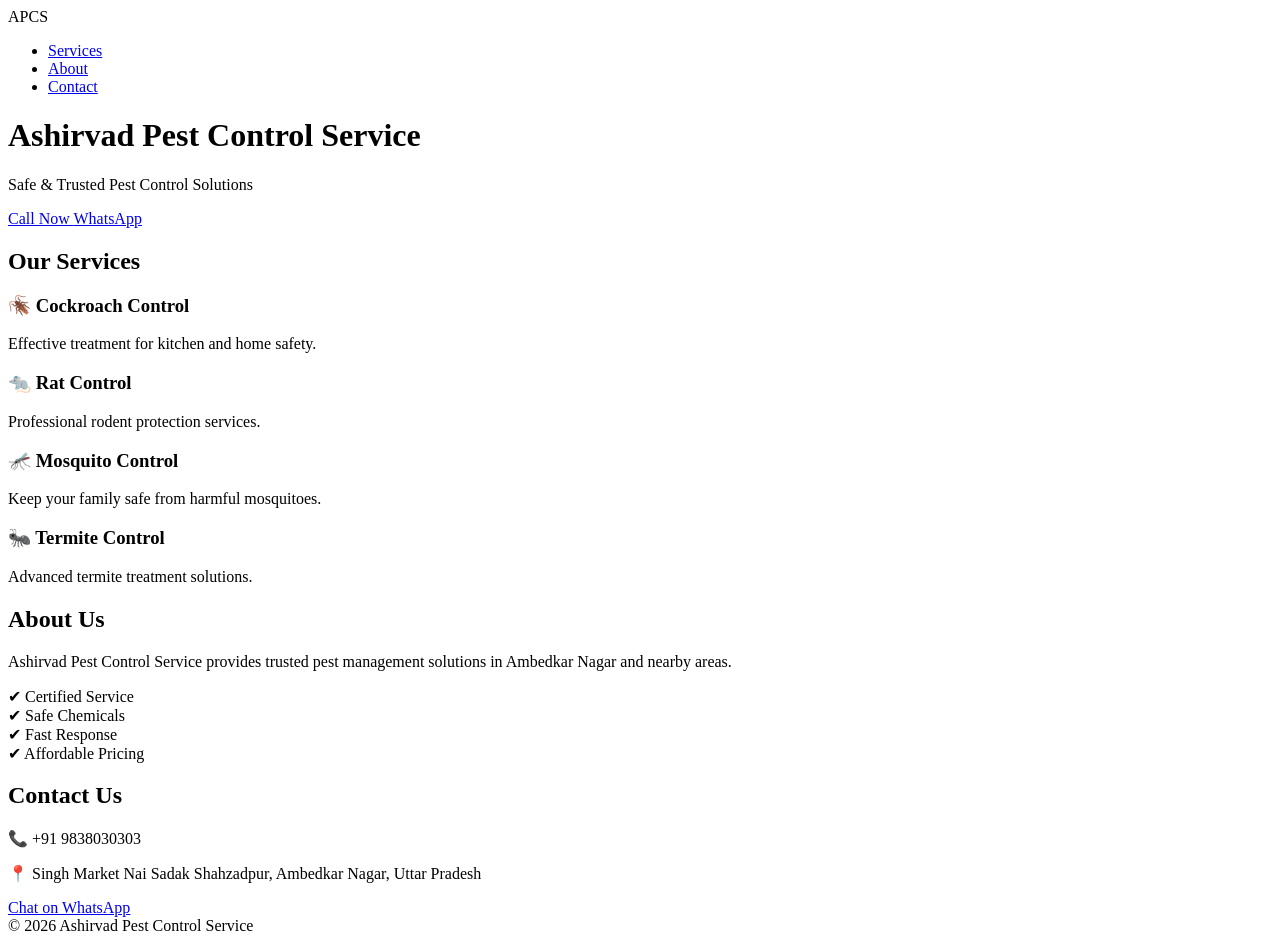
==== index .html @ e690b553 "Create index .html" ====
<!DOCTYPE html>
<html lang="en">
<head>
  <meta charset="UTF-8" />
  <meta name="viewport" content="width=device-width, initial-scale=1.0"/>
  <title>Ashirvad Pest Control Service</title>

  <link rel="stylesheet" href="style.css">
</head>
<body>

<header class="hero">

  <nav>
    <div class="logo">APCS</div>

    <ul>
      <li><a href="#services">Services</a></li>
      <li><a href="#about">About</a></li>
      <li><a href="#contact">Contact</a></li>
    </ul>
  </nav>

  <div class="hero-content">
    <h1>Ashirvad Pest Control Service</h1>

    <p>
      Safe & Trusted Pest Control Solutions
    </p>

    <div class="hero-buttons">
      <a href="tel:+919838030303" class="btn">
        Call Now
      </a>

      <a href="https://wa.me/919838030303" class="btn whatsapp">
        WhatsApp
      </a>
    </div>
  </div>

</header>

<section id="services" class="section">

  <h2>Our Services</h2>

  <div class="cards">

    <div class="card">
      <h3>🪳 Cockroach Control</h3>
      <p>Effective treatment for kitchen and home safety.</p>
    </div>

    <div class="card">
      <h3>🐀 Rat Control</h3>
      <p>Professional rodent protection services.</p>
    </div>

    <div class="card">
      <h3>🦟 Mosquito Control</h3>
      <p>Keep your family safe from harmful mosquitoes.</p>
    </div>

    <div class="card">
      <h3>🐜 Termite Control</h3>
      <p>Advanced termite treatment solutions.</p>
    </div>

  </div>

</section>

<section id="about" class="section about">

  <h2>About Us</h2>

  <p>
    Ashirvad Pest Control Service provides trusted pest
    management solutions in Ambedkar Nagar and nearby areas.
  </p>

  <p>
    ✔ Certified Service <br>
    ✔ Safe Chemicals <br>
    ✔ Fast Response <br>
    ✔ Affordable Pricing
  </p>

</section>

<section id="contact" class="section contact">

  <h2>Contact Us</h2>

  <p>📞 +91 9838030303</p>

  <p>
    📍 Singh Market Nai Sadak Shahzadpur,
    Ambedkar Nagar, Uttar Pradesh
  </p>

  <a href="https://wa.me/919838030303" class="btn whatsapp">
    Chat on WhatsApp
  </a>

</section>

<footer>
  © 2026 Ashirvad Pest Control Service
</footer>

</body>
</html>
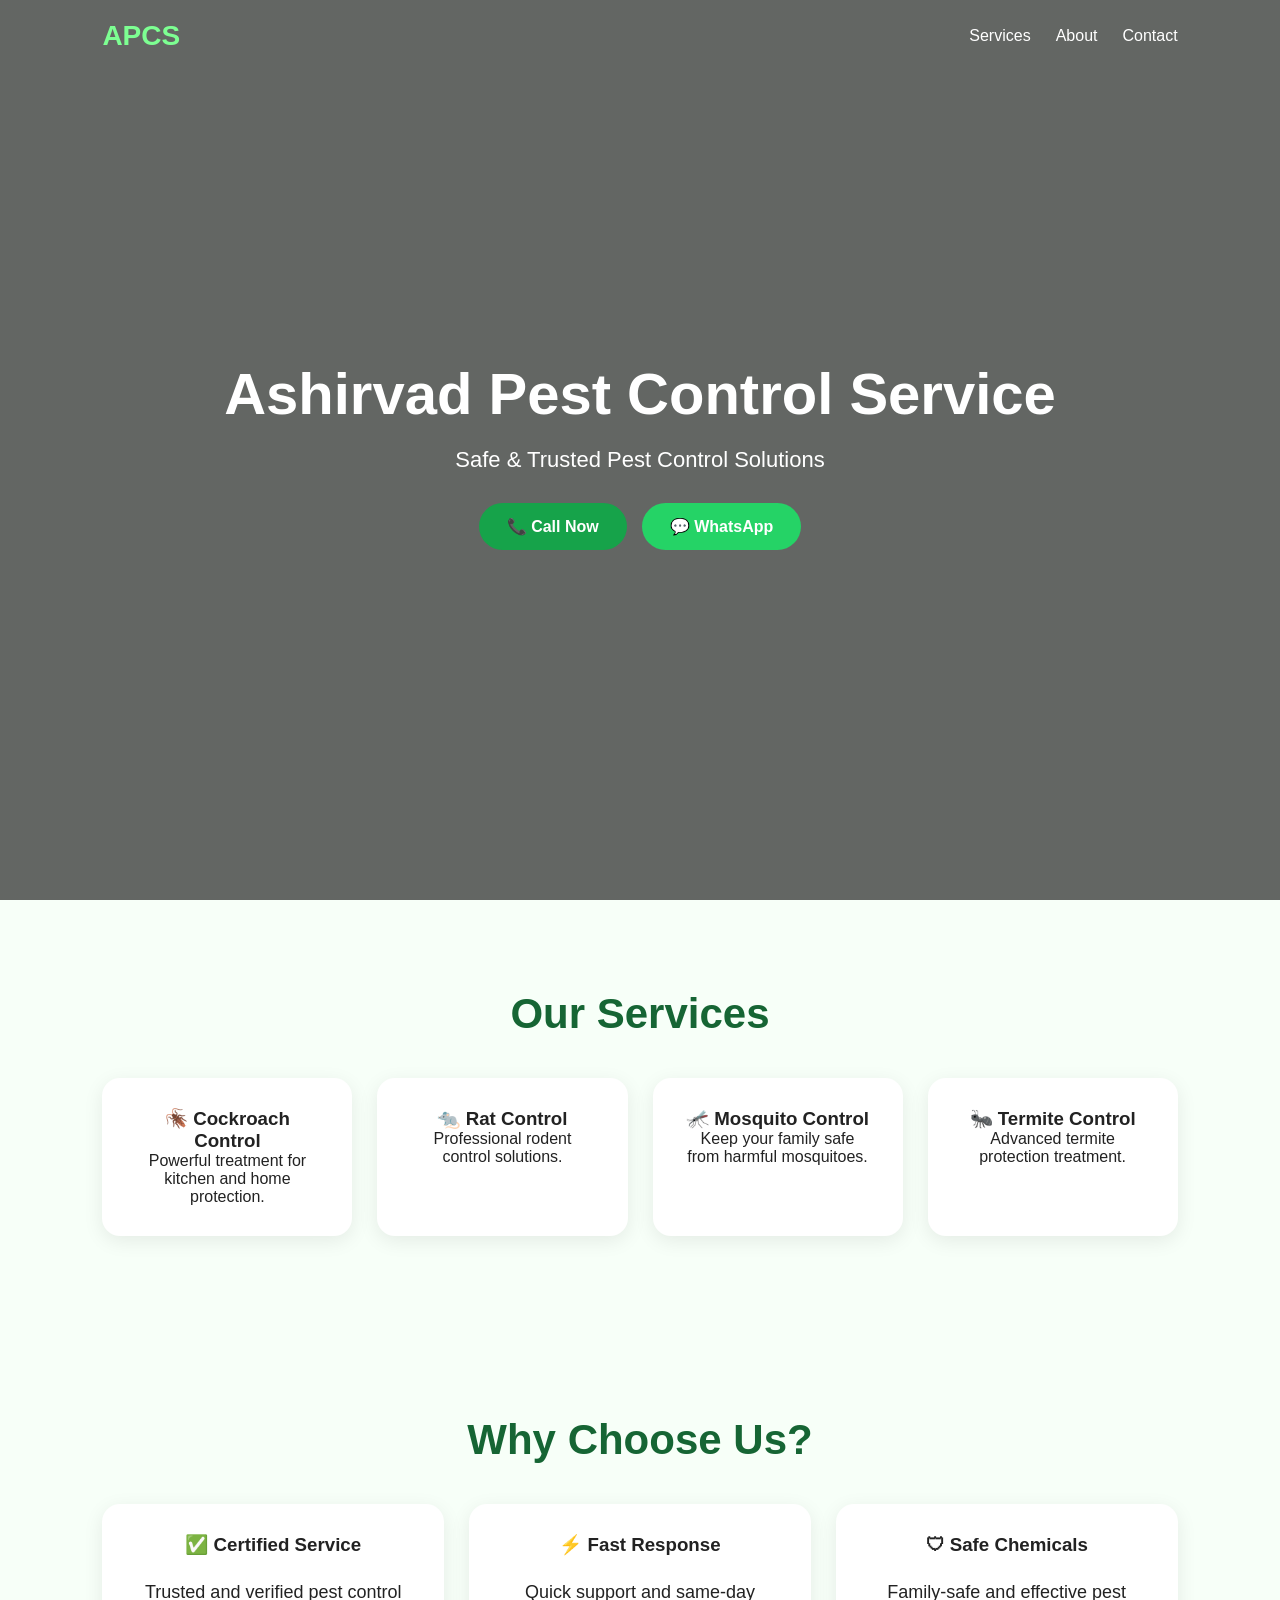
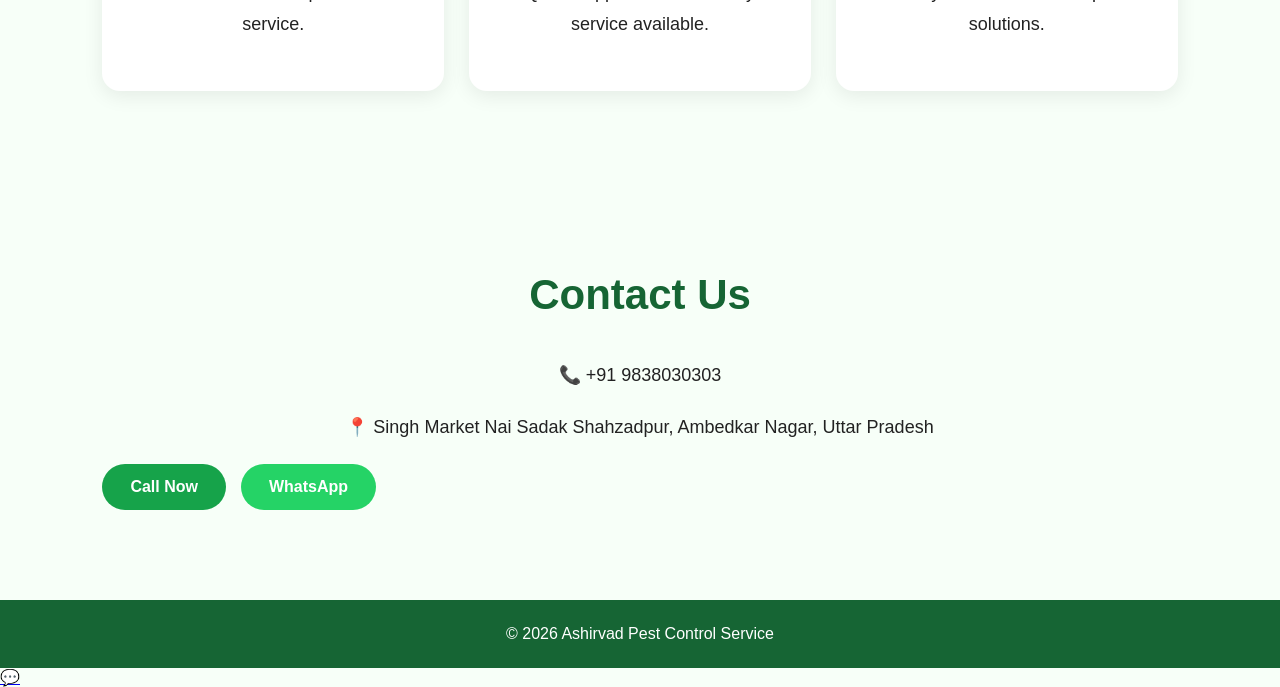
==== commit c88554bf: "Update index .html" ====
--- a/index .html
+++ b/index .html
@@ -1,42 +1,55 @@
 <!DOCTYPE html>
 <html lang="en">
+
 <head>
-  <meta charset="UTF-8" />
-  <meta name="viewport" content="width=device-width, initial-scale=1.0"/>
+  <meta charset="UTF-8">
+  <meta name="viewport" content="width=device-width, initial-scale=1.0">
   <title>Ashirvad Pest Control Service</title>
 
   <link rel="stylesheet" href="style.css">
 </head>
+
 <body>
 
 <header class="hero">
 
-  <nav>
-    <div class="logo">APCS</div>
+  <nav class="navbar">
 
-    <ul>
+    <div class="logo">
+      APCS
+    </div>
+
+    <ul class="nav-links">
       <li><a href="#services">Services</a></li>
       <li><a href="#about">About</a></li>
       <li><a href="#contact">Contact</a></li>
     </ul>
+
   </nav>
 
   <div class="hero-content">
-    <h1>Ashirvad Pest Control Service</h1>
+
+    <h1>
+      Ashirvad Pest Control Service
+    </h1>
 
     <p>
       Safe & Trusted Pest Control Solutions
     </p>
 
     <div class="hero-buttons">
+
       <a href="tel:+919838030303" class="btn">
-        Call Now
+        📞 Call Now
       </a>
 
-      <a href="https://wa.me/919838030303" class="btn whatsapp">
-        WhatsApp
+      <a href="https://wa.me/919838030303"
+         class="btn whatsapp">
+         💬 WhatsApp
       </a>
+
     </div>
+
   </div>
 
 </header>
@@ -49,22 +62,34 @@
 
     <div class="card">
       <h3>🪳 Cockroach Control</h3>
-      <p>Effective treatment for kitchen and home safety.</p>
+
+      <p>
+        Powerful treatment for kitchen and home protection.
+      </p>
     </div>
 
     <div class="card">
       <h3>🐀 Rat Control</h3>
-      <p>Professional rodent protection services.</p>
+
+      <p>
+        Professional rodent control solutions.
+      </p>
     </div>
 
     <div class="card">
       <h3>🦟 Mosquito Control</h3>
-      <p>Keep your family safe from harmful mosquitoes.</p>
+
+      <p>
+        Keep your family safe from harmful mosquitoes.
+      </p>
     </div>
 
     <div class="card">
       <h3>🐜 Termite Control</h3>
-      <p>Advanced termite treatment solutions.</p>
+
+      <p>
+        Advanced termite protection treatment.
+      </p>
     </div>
 
   </div>
@@ -73,19 +98,26 @@
 
 <section id="about" class="section about">
 
-  <h2>About Us</h2>
+  <h2>Why Choose Us?</h2>
 
-  <p>
-    Ashirvad Pest Control Service provides trusted pest
-    management solutions in Ambedkar Nagar and nearby areas.
-  </p>
+  <div class="cards">
 
-  <p>
-    ✔ Certified Service <br>
-    ✔ Safe Chemicals <br>
-    ✔ Fast Response <br>
-    ✔ Affordable Pricing
-  </p>
+    <div class="card">
+      <h3>✅ Certified Service</h3>
+      <p>Trusted and verified pest control service.</p>
+    </div>
+
+    <div class="card">
+      <h3>⚡ Fast Response</h3>
+      <p>Quick support and same-day service available.</p>
+    </div>
+
+    <div class="card">
+      <h3>🛡 Safe Chemicals</h3>
+      <p>Family-safe and effective pest solutions.</p>
+    </div>
+
+  </div>
 
 </section>
 
@@ -93,16 +125,27 @@
 
   <h2>Contact Us</h2>
 
-  <p>📞 +91 9838030303</p>
+  <p>
+    📞 +91 9838030303
+  </p>
 
   <p>
     📍 Singh Market Nai Sadak Shahzadpur,
     Ambedkar Nagar, Uttar Pradesh
   </p>
 
-  <a href="https://wa.me/919838030303" class="btn whatsapp">
-    Chat on WhatsApp
-  </a>
+  <div class="hero-buttons">
+
+    <a href="tel:+919838030303" class="btn">
+      Call Now
+    </a>
+
+    <a href="https://wa.me/919838030303"
+       class="btn whatsapp">
+       WhatsApp
+    </a>
+
+  </div>
 
 </section>
 
@@ -110,5 +153,12 @@
   © 2026 Ashirvad Pest Control Service
 </footer>
 
+<a href="https://wa.me/919838030303"
+   class="floating-whatsapp">
+   💬
+</a>
+
+<script src="script.js"></script>
+
 </body>
 </html>
--- a/style.css
+++ b/style.css
@@ -0,0 +1,144 @@
+*{
+  margin:0;
+  padding:0;
+  box-sizing:border-box;
+}
+
+body{
+  font-family:Arial,sans-serif;
+  color:#222;
+  background:#f7fff8;
+}
+
+.hero{
+  height:100vh;
+  background:
+  linear-gradient(rgba(0,0,0,0.6),rgba(0,0,0,0.6)),
+  url('https://images.unsplash.com/photo-1501004318641-b39e6451bec6?q=80&w=1600');
+
+  background-size:cover;
+  background-position:center;
+  color:white;
+}
+
+nav{
+  display:flex;
+  justify-content:space-between;
+  align-items:center;
+  padding:20px 8%;
+}
+
+.logo{
+  font-size:28px;
+  font-weight:bold;
+  color:#7dff92;
+}
+
+nav ul{
+  display:flex;
+  gap:25px;
+  list-style:none;
+}
+
+nav a{
+  color:white;
+  text-decoration:none;
+}
+
+.hero-content{
+  height:85vh;
+  display:flex;
+  flex-direction:column;
+  justify-content:center;
+  align-items:center;
+  text-align:center;
+  padding:20px;
+}
+
+.hero-content h1{
+  font-size:58px;
+  margin-bottom:20px;
+}
+
+.hero-content p{
+  font-size:22px;
+  margin-bottom:30px;
+}
+
+.hero-buttons{
+  display:flex;
+  gap:15px;
+}
+
+.btn{
+  background:#16a34a;
+  color:white;
+  padding:14px 28px;
+  border-radius:30px;
+  text-decoration:none;
+  font-weight:bold;
+}
+
+.whatsapp{
+  background:#25D366;
+}
+
+.section{
+  padding:90px 8%;
+  text-align:center;
+}
+
+.section h2{
+  font-size:42px;
+  margin-bottom:40px;
+  color:#166534;
+}
+
+.cards{
+  display:grid;
+  grid-template-columns:repeat(auto-fit,minmax(240px,1fr));
+  gap:25px;
+}
+
+.card{
+  background:white;
+  padding:30px;
+  border-radius:18px;
+  box-shadow:0 5px 20px rgba(0,0,0,0.08);
+}
+
+.about p,
+.contact p{
+  max-width:800px;
+  margin:20px auto;
+  line-height:1.8;
+  font-size:18px;
+}
+
+footer{
+  background:#166534;
+  color:white;
+  text-align:center;
+  padding:25px;
+}
+
+@media(max-width:768px){
+
+  nav{
+    flex-direction:column;
+    gap:15px;
+  }
+
+  .hero-content h1{
+    font-size:38px;
+  }
+
+  .hero-content p{
+    font-size:18px;
+  }
+
+  .hero-buttons{
+    flex-direction:column;
+  }
+
+}
